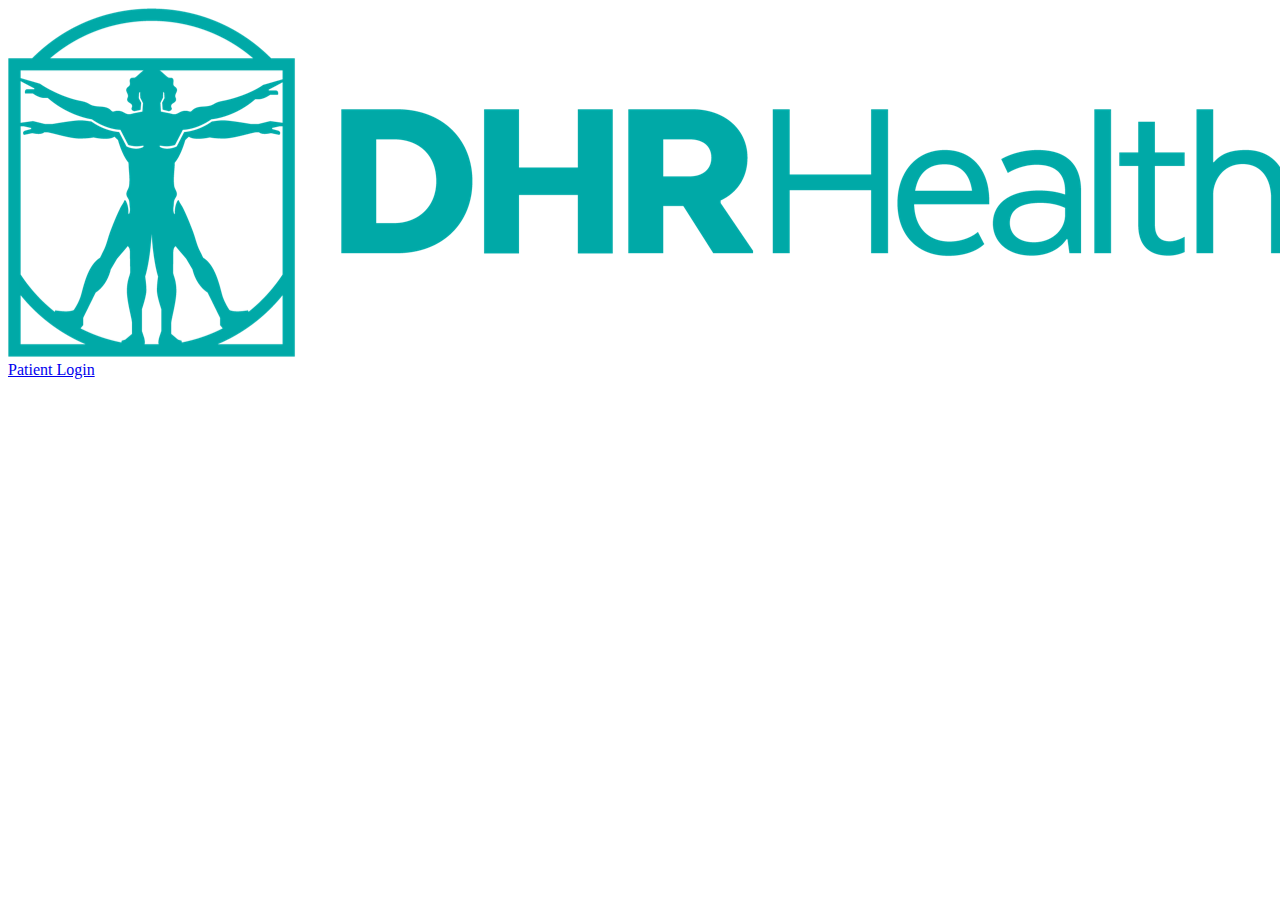
==== index.html @ 20f28363 "Update index.html" ====
<!DOCTYPE html>
<html>

<head>
  <meta charset="utf-8">
  <meta name="viewport" content="width=device-width">
  <title>Patient Login Page</title>
  <link href="style.css" rel="stylesheet" type="text/css" />
</head>

<body>
  <img src="dhr-logo.png" style="text-align:center"> </img>
  <a href="launch.html?iss=https://fhir-myrecord.sandboxcerner.com/r4/a8691d32-b3a7-46d8-980d-d35a4f7a9f4f&aud=" style="text-align:center">Patient Login</a>
</body>

</html>
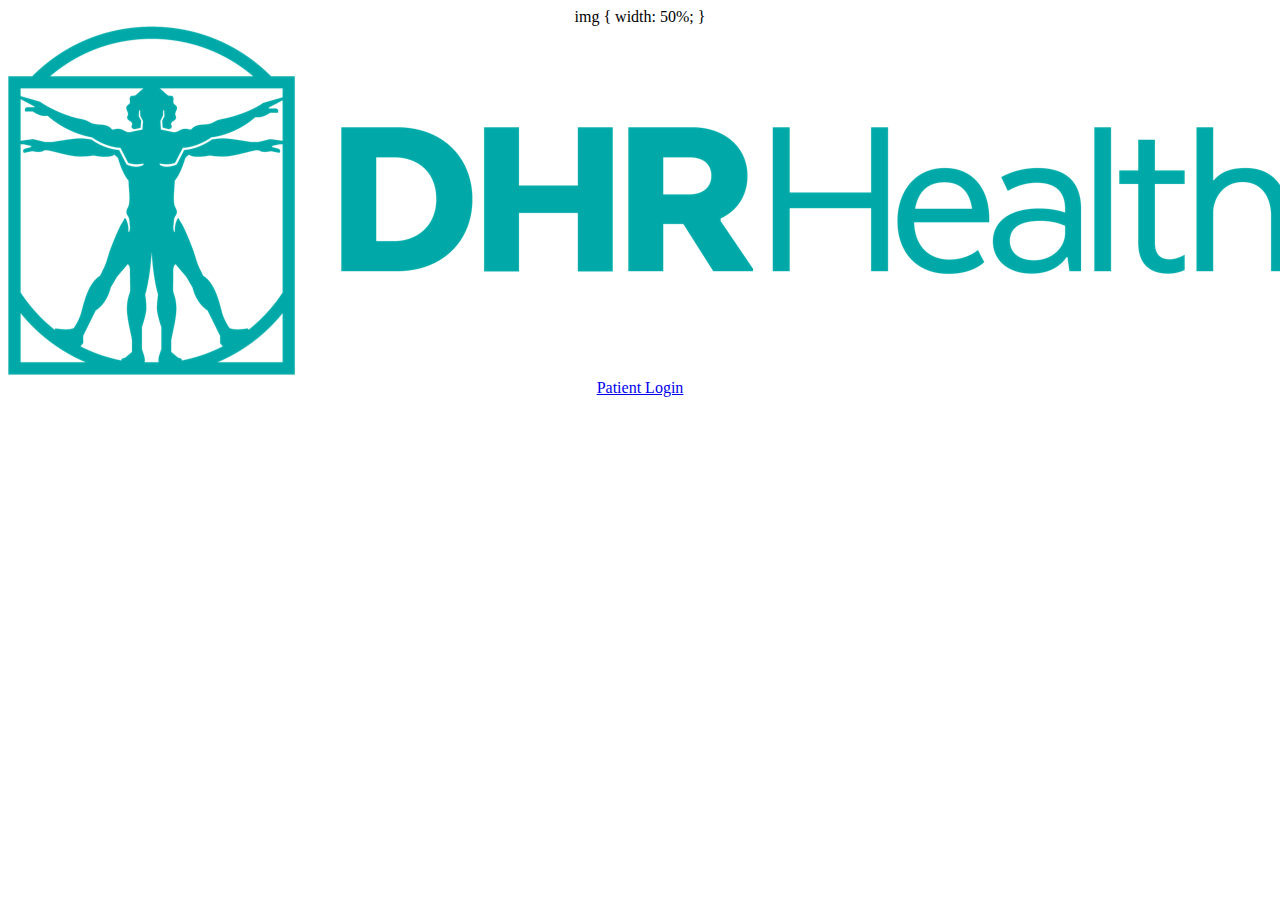
==== commit 35c45c6c: "Update index.html" ====
--- a/index.html
+++ b/index.html
@@ -6,11 +6,14 @@
   <meta name="viewport" content="width=device-width">
   <title>Patient Login Page</title>
   <link href="style.css" rel="stylesheet" type="text/css" />
+  img {
+  width: 50%;
+  }
 </head>
 
-<body>
-  <img src="dhr-logo.png" style="text-align:center"> </img>
-  <a href="launch.html?iss=https://fhir-myrecord.sandboxcerner.com/r4/a8691d32-b3a7-46d8-980d-d35a4f7a9f4f&aud=" style="text-align:center">Patient Login</a>
+<body style="text-align:center">
+  <img src="dhr-logo.png"> </img>
+  <a href="launch.html?iss=https://fhir-myrecord.sandboxcerner.com/r4/a8691d32-b3a7-46d8-980d-d35a4f7a9f4f&aud=">Patient Login</a>
 </body>
 
 </html>
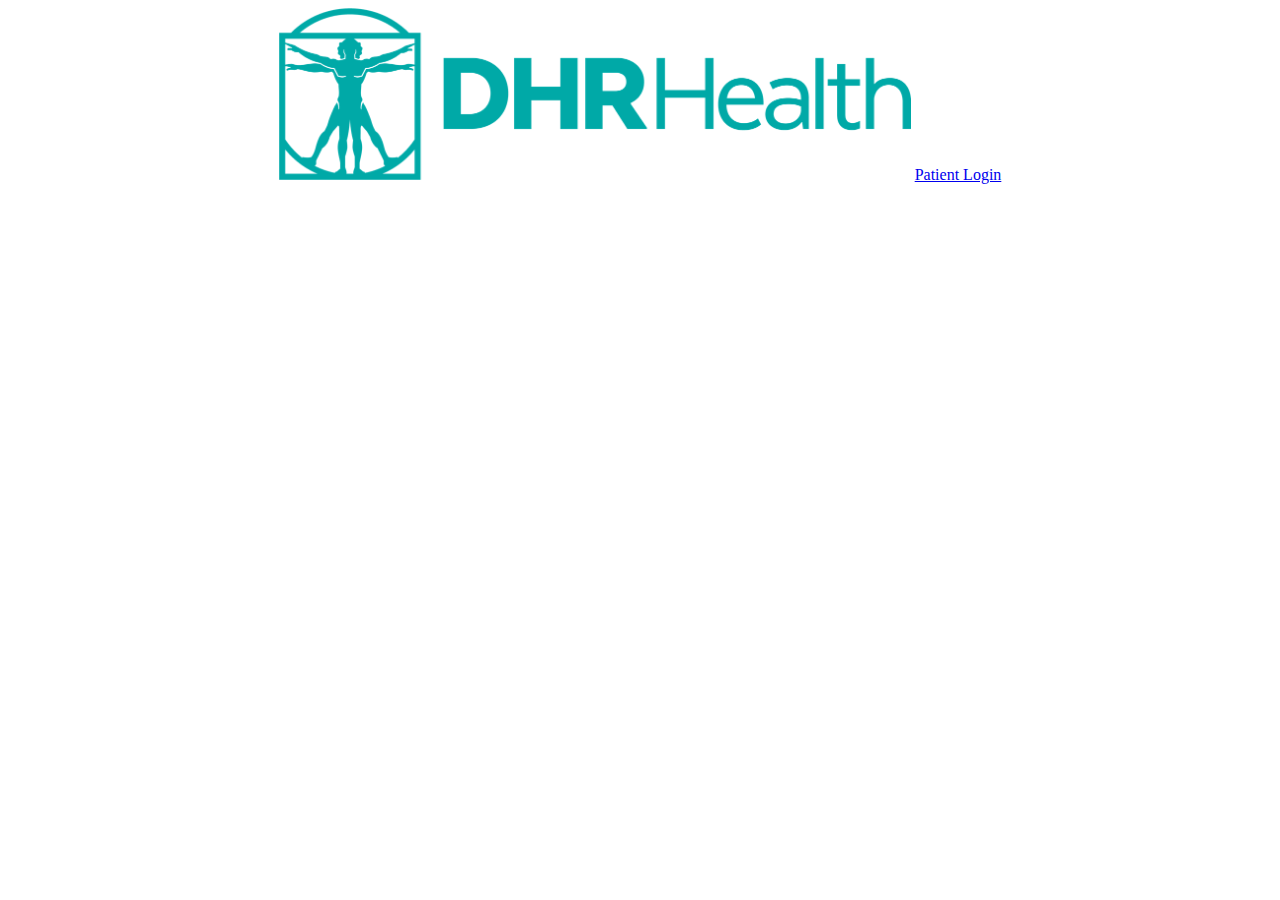
==== commit 130cba3f: "Update index.html" ====
--- a/index.html
+++ b/index.html
@@ -2,13 +2,16 @@
 <html>
 
 <head>
+    <style>
+      img {
+        width: 50%;
+      }
+    </style>
   <meta charset="utf-8">
   <meta name="viewport" content="width=device-width">
   <title>Patient Login Page</title>
   <link href="style.css" rel="stylesheet" type="text/css" />
-  img {
-  width: 50%;
-  }
+
 </head>
 
 <body style="text-align:center">
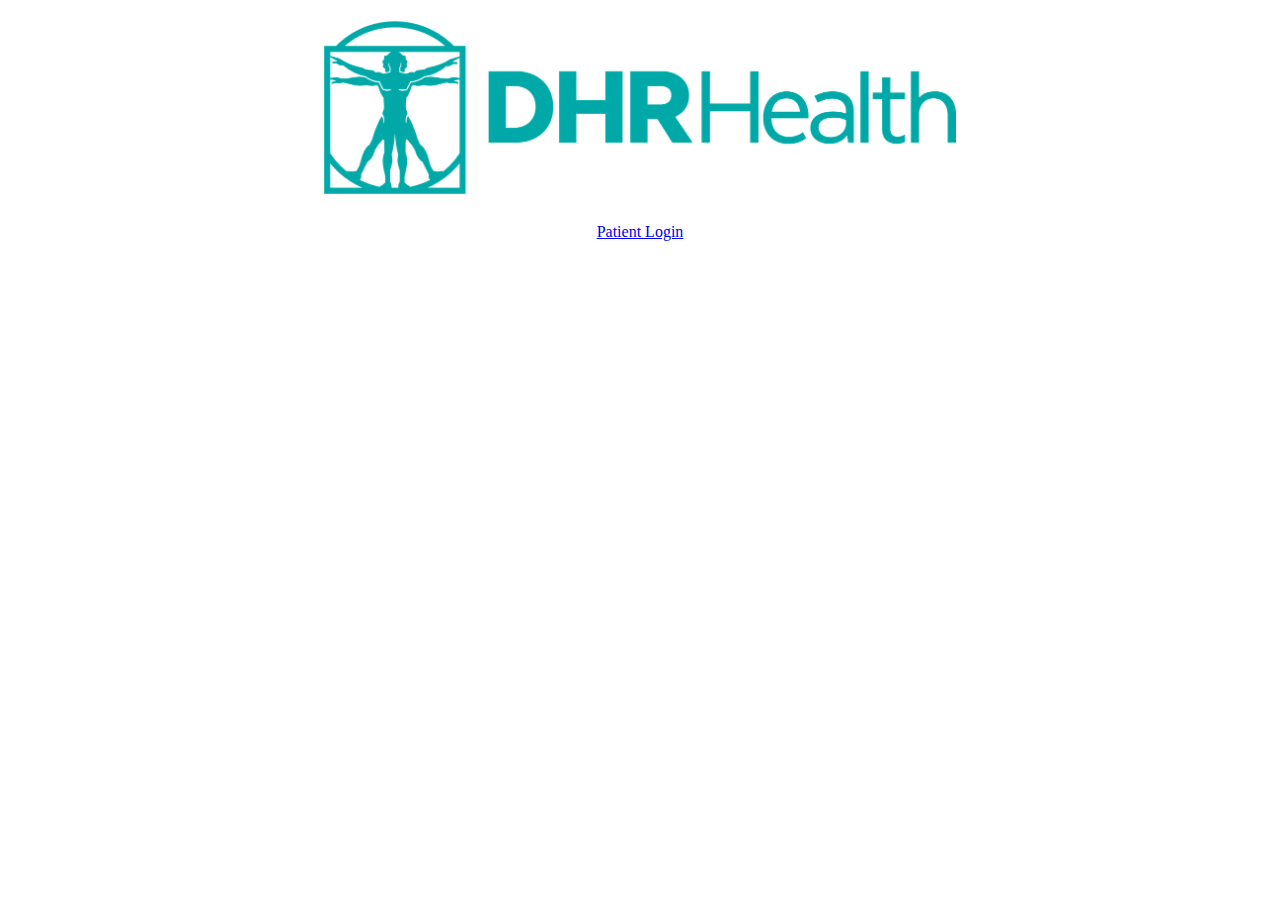
==== commit 96146a45: "Update index.html" ====
--- a/index.html
+++ b/index.html
@@ -11,12 +11,17 @@
   <meta name="viewport" content="width=device-width">
   <title>Patient Login Page</title>
   <link href="style.css" rel="stylesheet" type="text/css" />
-
 </head>
 
+  <h1>
+    <img src="dhr-logo.png"> </img>
+  </h1>
+
 <body style="text-align:center">
-  <img src="dhr-logo.png"> </img>
   <a href="launch.html?iss=https://fhir-myrecord.sandboxcerner.com/r4/a8691d32-b3a7-46d8-980d-d35a4f7a9f4f&aud=">Patient Login</a>
+
 </body>
 
+
+
 </html>
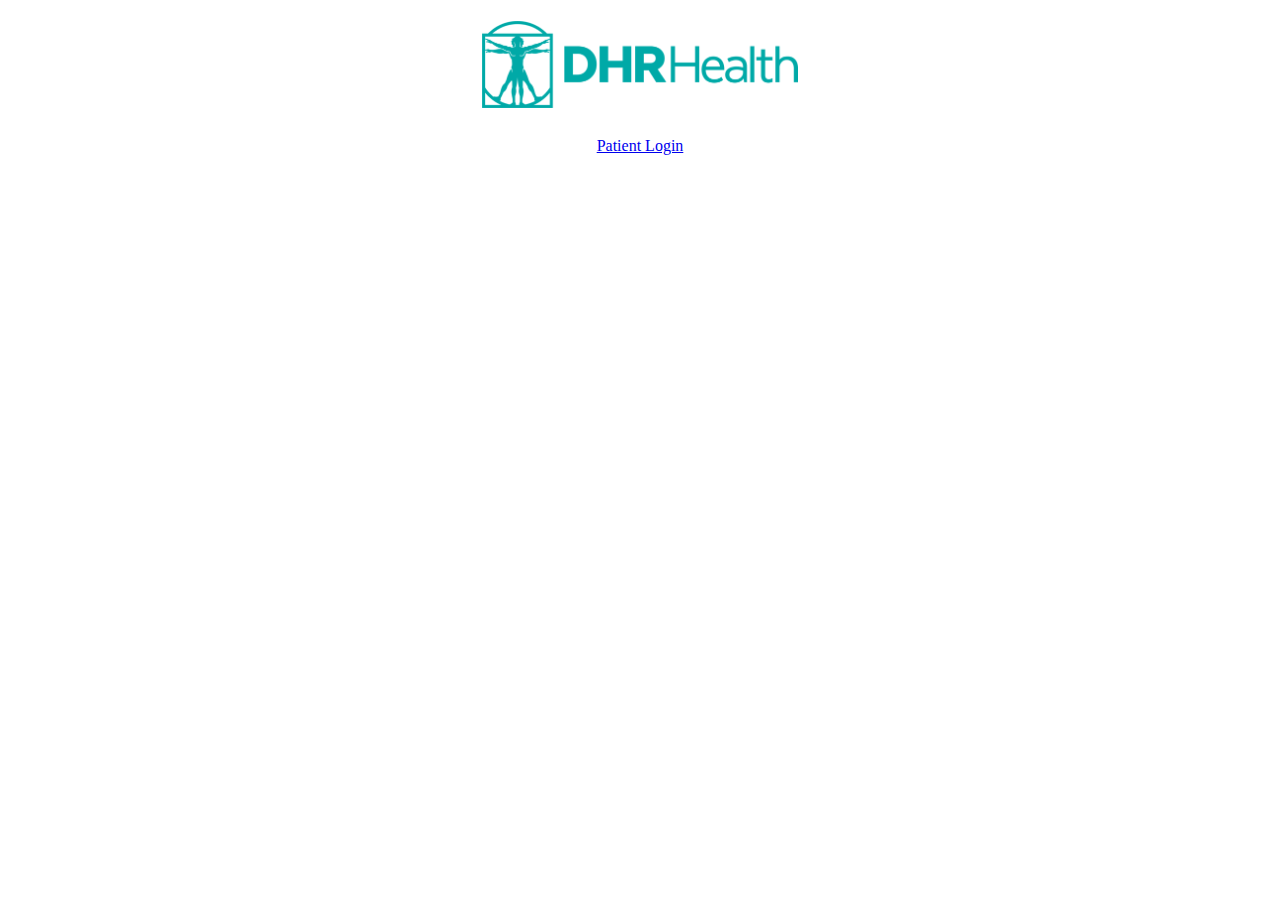
==== commit 55884bea: "Update index.html" ====
--- a/index.html
+++ b/index.html
@@ -4,7 +4,7 @@
 <head>
     <style>
       img {
-        width: 50%;
+        width: 25%;
       }
     </style>
   <meta charset="utf-8">
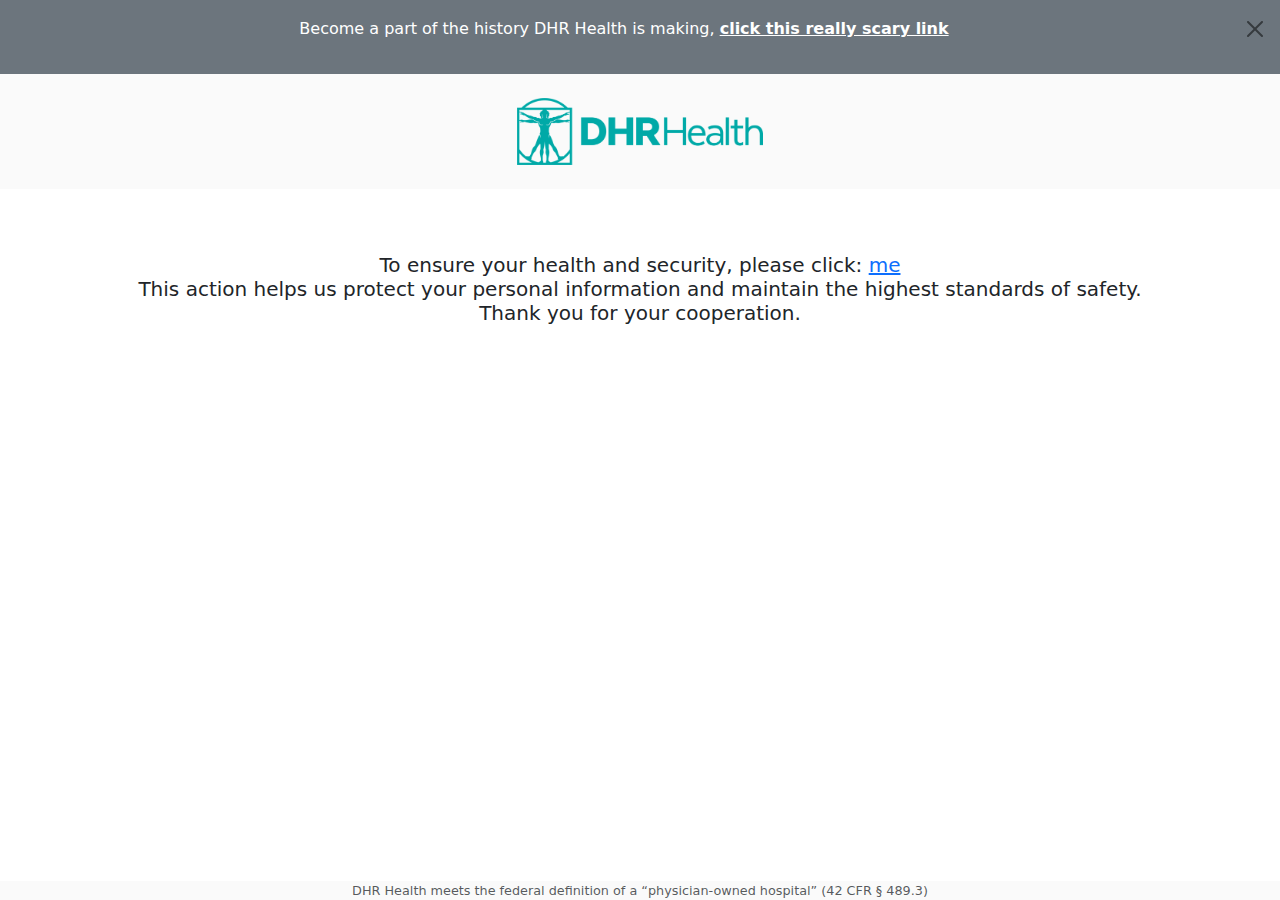
==== commit 415e9701: "Update index.html" ====
--- a/index.html
+++ b/index.html
@@ -1,25 +1,73 @@
 <!DOCTYPE html>
-<html>
+<html class="no-js" lang="en">
 
 <head>
+
+<!-- Latest compiled and minified CSS -->
+<link href="https://cdn.jsdelivr.net/npm/bootstrap@5.3.3/dist/css/bootstrap.min.css" rel="stylesheet" integrity="sha384-QWTKZyjpPEjISv5WaRU9OFeRpok6YctnYmDr5pNlyT2bRjXh0JMhjY6hW+ALEwIH" crossorigin="anonymous">
+<!-- jQuery library -->
+<script src="https://ajax.googleapis.com/ajax/libs/jquery/3.7.1/jquery.min.js"></script>
+<!-- Latest compiled JavaScript -->
+<script src="https://maxcdn.bootstrapcdn.com/bootstrap/3.4.1/js/bootstrap.min.js"></script>
+
     <style>
       img {
-        width: 25%;
+        width: 20%;
       }
+      .footer {
+        position: fixed;
+        bottom: 0;
+        left: 0;
+        right: 0;
+        z-index: 1;
+        font-size: 80%;
+        font-weight: 300
+      }
+      
     </style>
   <meta charset="utf-8">
   <meta name="viewport" content="width=device-width">
-  <title>Patient Login Page</title>
-  <link href="style.css" rel="stylesheet" type="text/css" />
+  <title>DHR Health FHIR Login</title>
+  <!-- <link href="style.css" rel="stylesheet" type="text/css" /> -->
 </head>
 
-  <h1>
-    <img src="dhr-logo.png"> </img>
+<body style="min-height: 100vh; display: flex; flex-direction: column; text-align:center; background-image: url('background.jpg');  background-size: cover;">
+
+  <div class="banner alert bg-secondary alert-dismissible fade show mb-0 rounded-0" role="alert">
+    <div class="container text-center text-white font-weight-bolder">
+      <p>
+        Become a part of the history DHR Health is making,
+        <a href="https://dhrhealth.com/" class="alert-link">click this really scary link</a>
+      </p>
+      <button type="button" class="btn-close" data-bs-dismiss="alert" aria-label="Close"></button>
+    </div>
+  </div>
+
+
+  
+  <h1 style="background-color: #fafafa" class="p-4">
+    <img src="dhr-logo.png"></img>
   </h1>
 
-<body style="text-align:center">
-  <a href="launch.html?iss=https://fhir-myrecord.sandboxcerner.com/r4/a8691d32-b3a7-46d8-980d-d35a4f7a9f4f&aud=">Patient Login</a>
 
+  <header class="p-2" role="presentation">
+
+    <h5 class="p-5">
+      <div>To ensure your health and security, please click: <a href="launch.html?iss=https://fhir-ehr.sandboxcerner.com/dstu2/a8691d32-b3a7-46d8-980d-d35a4f7a9f4f&aud=">me</a> </div>
+      <div>This action helps us protect your personal information and maintain the highest standards of safety.</div>
+      <div>Thank you for your cooperation.</div>
+    </h5>
+
+  </header>
+  
+  
+  <div class="w3-container">
+    
+    <small style="background-color: #fafafa;" class="footer text-muted">DHR Health meets the federal definition of a “physician-owned hospital” (42 CFR § 489.3) </small>
+  </div>
+
+  <script src="https://cdn.jsdelivr.net/npm/bootstrap@5.3.3/dist/js/bootstrap.bundle.min.js" integrity="sha384-YvpcrYf0tY3lHB60NNkmXc5s9fDVZLESaAA55NDzOxhy9GkcIdslK1eN7N6jIeHz" crossorigin="anonymous"></script>
+  
 </body>
 
 
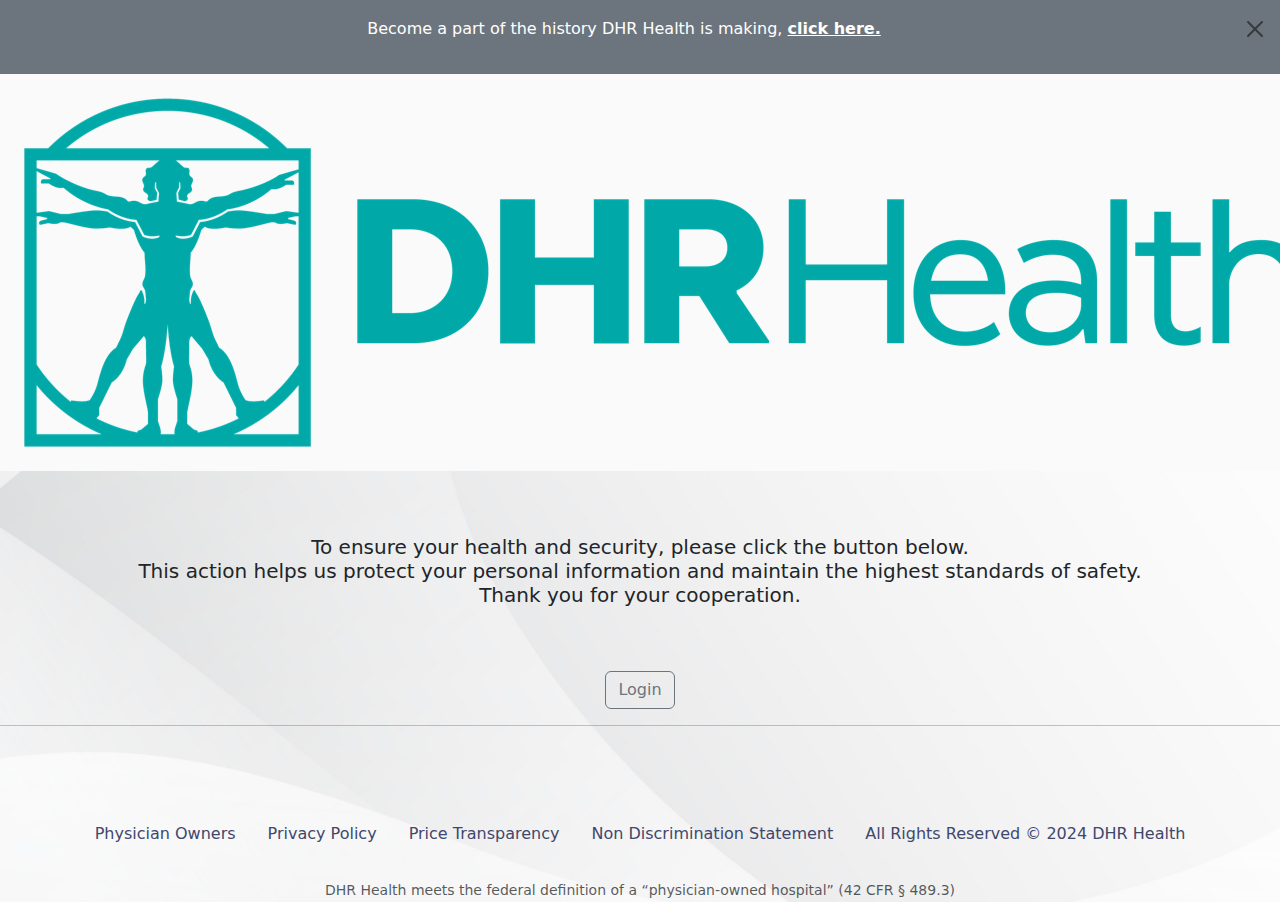
==== commit c525efb4: "Update index.html" ====
--- a/index.html
+++ b/index.html
@@ -10,60 +10,64 @@
 <!-- Latest compiled JavaScript -->
 <script src="https://maxcdn.bootstrapcdn.com/bootstrap/3.4.1/js/bootstrap.min.js"></script>
 
-    <style>
-      img {
-        width: 20%;
-      }
-      .footer {
-        position: fixed;
-        bottom: 0;
-        left: 0;
-        right: 0;
-        z-index: 1;
-        font-size: 80%;
-        font-weight: 300
-      }
-      
-    </style>
+<link rel="stylesheet" href="styles.css">
+
+
   <meta charset="utf-8">
   <meta name="viewport" content="width=device-width">
   <title>DHR Health FHIR Login</title>
-  <!-- <link href="style.css" rel="stylesheet" type="text/css" /> -->
 </head>
 
-<body style="min-height: 100vh; display: flex; flex-direction: column; text-align:center; background-image: url('background.jpg');  background-size: cover;">
+<body style="min-height: 100vh;  flex-direction: column; text-align:center; background-image: url('background.jpg');  background-size: cover;">
 
   <div class="banner alert bg-secondary alert-dismissible fade show mb-0 rounded-0" role="alert">
     <div class="container text-center text-white font-weight-bolder">
       <p>
         Become a part of the history DHR Health is making,
-        <a href="https://dhrhealth.com/" class="alert-link">click this really scary link</a>
+        <a href="https://dhrhealth.com/" class="alert-link">click here.</a>
       </p>
       <button type="button" class="btn-close" data-bs-dismiss="alert" aria-label="Close"></button>
     </div>
   </div>
 
-
-  
   <h1 style="background-color: #fafafa" class="p-4">
     <img src="dhr-logo.png"></img>
   </h1>
 
 
   <header class="p-2" role="presentation">
-
     <h5 class="p-5">
-      <div>To ensure your health and security, please click: <a href="launch.html?iss=https://fhir-ehr.sandboxcerner.com/dstu2/a8691d32-b3a7-46d8-980d-d35a4f7a9f4f&aud=">me</a> </div>
+      <div>To ensure your health and security, please click the button below. </div>
       <div>This action helps us protect your personal information and maintain the highest standards of safety.</div>
       <div>Thank you for your cooperation.</div>
     </h5>
-
   </header>
   
+    <a href="launch.html?iss=https://fhir-ehr.sandboxcerner.com/dstu2/a8691d32-b3a7-46d8-980d-d35a4f7a9f4f&aud=" class="btn btn-outline-secondary">Login</a>
+
+    <hr class="footer p-4">
+
+  <ul class="nav footer p-4 justify-content-center">
+    <li class="nav-item">
+      <a class="nav-link" style="color: #40476d" href="https://dhrhealth.com/media/cvgfhosb/ownshipdisclosure.pdf">Physician Owners</a>
+    </li>
+    <li class="nav-item">
+      <a class="nav-link" style="color: #40476d" href="https://dhrhealth.com/media/x4fnnscl/privacy-policy.pdf">Privacy Policy</a>
+    </li>
+    <li class="nav-item">
+      <a class="nav-link" style="color: #40476d" href="https://www.dhrhealth.com/price-transparency/">Price Transparency</a>
+    </li>
+    <li class="nav-item">
+      <a class="nav-link" style="color: #40476d" href="https://dhrhealth.com/patients-and-visitors/non-discrimination-statement/">Non Discrimination Statement</a>
+    </li>
+    <li class="nav-item">
+      <a class="nav-link disabled"  style="color: #40476d">All Rights Reserved © 2024 DHR Health</a>
+    </li>
+  </ul>
+
   
-  <div class="w3-container">
-    
-    <small style="background-color: #fafafa;" class="footer text-muted">DHR Health meets the federal definition of a “physician-owned hospital” (42 CFR § 489.3) </small>
+  <div class="text-center">
+    <small class="footer text-muted">DHR Health meets the federal definition of a “physician-owned hospital” (42 CFR § 489.3) </small>
   </div>
 
   <script src="https://cdn.jsdelivr.net/npm/bootstrap@5.3.3/dist/js/bootstrap.bundle.min.js" integrity="sha384-YvpcrYf0tY3lHB60NNkmXc5s9fDVZLESaAA55NDzOxhy9GkcIdslK1eN7N6jIeHz" crossorigin="anonymous"></script>
